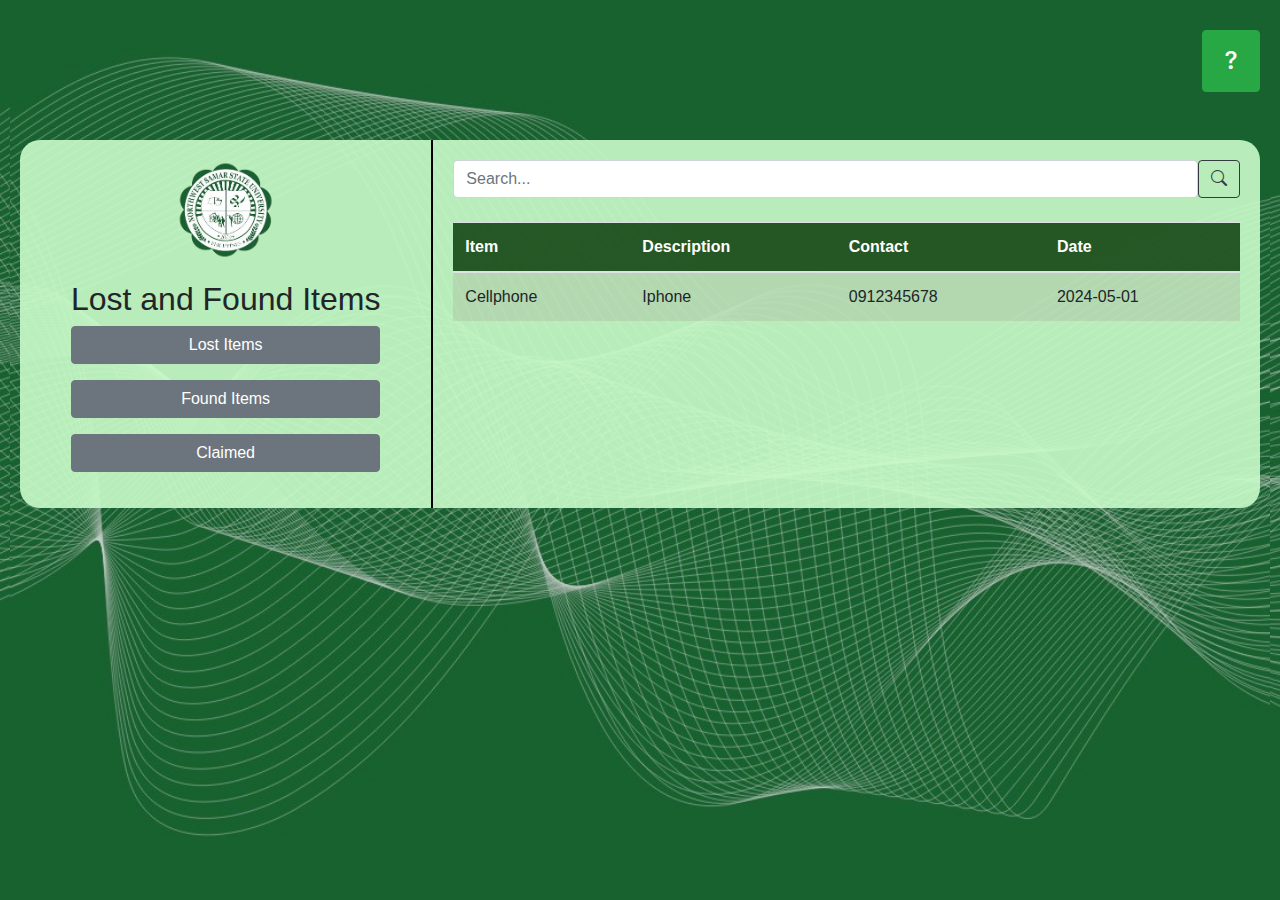
==== index.html @ bb74e471 "Add files via upload" ====
<!DOCTYPE html>
<html lang="en">

<head>
    <title>Lost and Found - Index Page</title>
    <meta charset="utf-8">
    <meta name="viewport" content="width=device-width, initial-scale=1">
    <link rel="stylesheet" href="https://stackpath.bootstrapcdn.com/bootstrap/4.5.2/css/bootstrap.min.css">
    <link rel="stylesheet" href="https://cdn.jsdelivr.net/npm/bootstrap-icons@1.4.1/font/bootstrap-icons.css">
    <link rel="stylesheet" href="css/style.css">
    <script src="auth.js"></script>
</head>

<body>
    <!-- <div class="user-panel">
        <h1>Welcome to the Index Page (User)</h1>
        <button onclick="logout()">Logout</button>
        <script src="logout.js"></script>
    </div> -->

    <div class="d-flex justify-content-end" style="margin-top: 10px;">
        <div class="btn-group">
            <button type="button" class="btn btn-success" data-toggle="modal" data-target="#infoModal">
                <i class="bi bi-question"></i>
            </button>
        </div>
    </div>

    <!-- Info modal Pop-up-->
    <div class="modal fade" id="infoModal" tabindex="-1" aria-labelledby="infoModalLabel" aria-hidden="true">
        <div class="modal-dialog modal-lg">
            <div class="modal-content">
                <div class="modal-header">
                    <h4 class="modal-title" id="infoModalLabel">Information</h4>
                    <button type="button" class="close" data-dismiss="modal" aria-label="Close">
                        <span aria-hidden="true">&times;</span>
                    </button>
                </div>
                <div class="modal-body">
                    <h5>Found Items</h5>
                    <h6>Item</h6>
                    <p>Displays the name or type of the found item (e.g., wallet, keys, phone). This helps users quickly
                        identify if the item matches what they lost.
                    </p>
                    <h6>Description</h6>
                    <p>Provides a brief description of the found item, including details like color, brand, or specific
                        characteristics. This helps users identify unique features that may match their lost item.
                    </p>
                    <h6>Contact</h6>
                    <p>Contains the contact details of the person who found the item. This allows the person who lost
                        the item to reach out and arrange for its return.
                    </p>
                    <h6>Date</h6>
                    <p> Shows the date when the item was found. This helps users determine if the timing matches when
                        they lost their item.
                    </p>
                    <br>
                    <h5>Lost Item</h5>
                    <h6>Item</h6>
                    <p>Displays the name or type of the lost item (e.g., wallet, keys, phone). This helps those who have
                        found an item quickly identify if it matches what someone has reported lost.
                    </p>
                    <h6>Description</h6>
                    <p>Provides a brief description of the lost item, including details like color, brand, or any unique
                        markings. This helps people determine if the found item matches what is described.
                    </p>
                    <h6>Contact</h6>
                    <p>Contains the contact details of the person who lost the item. This allows the person who has
                        found the item to reach out and arrange for its return.
                    </p>
                    <h6>Date</h6>
                    <p>Shows the date when the item was lost. This helps those who have found an item to see if the
                        timing aligns with when it went missing.
                    </p>
                </div>
                <div class="modal-footer">
                    <button type="button" class="btn btn-secondary" data-dismiss="modal">Close</button>
                </div>
            </div>
        </div>
    </div>


    <div class="index container-fluid mt-5">
        <div class="row">
            <!-- Left Side -->
            <div class="left-side col-md-4">
                <div class="text-center">
                    <img src="/images/logo.png" alt="University Logo" class="logo">
                    <h2>Lost and Found Items</h2>
                </div>
                <div class="menu">
                    <button class="btn btn-secondary w-100 mb-3">Lost Items</button>
                    <button class="btn btn-secondary w-100 mb-3">Found Items</button>
                    <button class="btn btn-secondary w-100 mb-3">Claimed</button>
                </div>
            </div>

            <!-- Right Side -->
            <div class="col-md-8 right-side">
                <div class="d-flex justify-content-between">
                    <input type="text" class="form-control" placeholder="Search...">
                    <button type="button" class="btn btn-outline-dark d-flex align-items-center justify-content-center" style="width: auto;">
                        <i class="bi bi-search" style="font-size: unset;"></i>
                    </button>
                </div>
                <table class="table mt-4">
                    <thead>
                        <tr>
                            <th>Item</th>
                            <th>Description</th>
                            <th>Contact</th>
                            <th>Date</th>
                        </tr>
                    </thead>
                    <tbody>
                        <tr>
                            <td>Cellphone</td>
                            <td>Iphone</td>
                            <td>0912345678</td>
                            <td>2024-05-01</td>
                        </tr>
                    </tbody>
                </table>
            </div>
        </div>
    </div>

    <script src="https://code.jquery.com/jquery-3.5.1.slim.min.js"></script>
    <script src="https://cdn.jsdelivr.net/npm/@popperjs/core@2.11.6/dist/umd/popper.min.js"></script>
    <script src="https://stackpath.bootstrapcdn.com/bootstrap/4.5.2/js/bootstrap.min.js"></script>
</body>

</html>
---- css/style.css ----
body, html {
  background-image: url('/images/background.jpg');
  background-size: cover;
  padding: 10px;
  flex: 1;
  height: 100%;
  margin: 0;
  font-family: 'Segoe UI', Tahoma, Geneva, Verdana, sans-serif;
}

.close {
  width: auto; 
  height: auto;
  line-height: 1;
}

button {
  width: 100%;
}

.bi {
  font-size: xx-large;
}

.container {
  background-color: rgba(202, 252, 202, 0.9);
  margin: auto;
  border-radius: 30px;
  padding: 20px;
  flex: 1;
}

/* Log in Page styles */
.login {
  background-color: rgba(202, 252, 202, 0.9);
  width: 450px;
  margin: auto;
  border-radius: 30px;
  padding: 20px;
  flex: 1;
}

.login .logo img {
  height: 100px;
}

.login .form-control {
  margin-bottom: 5px;
}

/* Sign Up Page styles */
.signup {
  padding: 20px;
  flex: 1;
}

.signup .left-side {
  background-color: rgba(202, 252, 202, 0.9);
  display: flex;
  flex-direction: column;
  justify-content: center;
  align-items: center;
  border-radius: 20px 0 0 20px;
  padding: 20px;
  margin-left: 120px;
}

.signup-text h2 {
  font-size: 3rem;
}

.signup-text .logo {
  width: 170px;
  margin-bottom: 20px;
}

.signup .right-side {
  background-color: rgba(18, 77, 18, 0.95);
  border-radius: 0 20px 20px 0;
  padding: 40px;
}

.signup-form .form-control {
  background-color: rgba(255, 255, 255, 0.3);
}

.signup-form label {
  color: #fff;
}

/* Index Page styles */
.index .left-side {
  background-color: rgba(202, 252, 202, 0.9);
  display: flex;
  flex-direction: column;
  justify-content: center;
  align-items: center;
  border-radius: 20px 0 0 20px;
  padding: 20px;
  border-right: 2px solid #000; 
}

.index .left-side .logo {
  width: 100px;
  margin-bottom: 20px;
}

.index .right-side {
  background-color: rgba(202, 252, 202, 0.9);
  border-radius: 0 20px 20px 0;
  padding: 20px;
}

.index .table thead {
  background-color: rgba(0, 50, 0, 0.8);
  color: white;
}

.index .table tbody {
  background-color: rgba(161, 139, 139, 0.2);
}
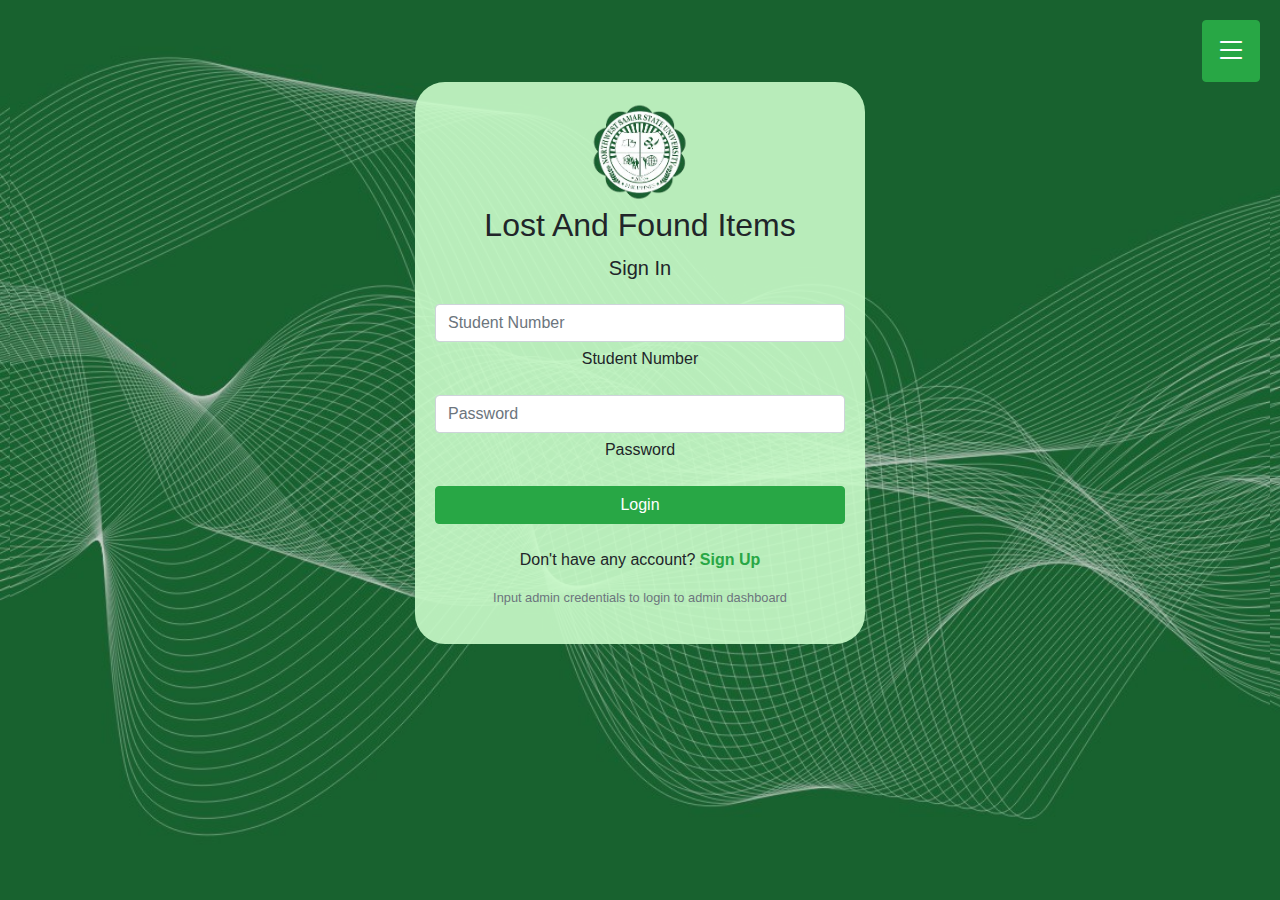
==== commit 9a65e81b: "Add files via upload" ====
--- a/index.html
+++ b/index.html
@@ -8,23 +8,42 @@
     <link rel="stylesheet" href="https://stackpath.bootstrapcdn.com/bootstrap/4.5.2/css/bootstrap.min.css">
     <link rel="stylesheet" href="https://cdn.jsdelivr.net/npm/bootstrap-icons@1.4.1/font/bootstrap-icons.css">
     <link rel="stylesheet" href="css/style.css">
-    <script src="auth.js"></script>
 </head>
 
 <body>
-    <!-- <div class="user-panel">
-        <h1>Welcome to the Index Page (User)</h1>
-        <button onclick="logout()">Logout</button>
-        <script src="logout.js"></script>
-    </div> -->
+    <script src="/js/auth.js"></script>
+    <script>
+        checkLogin(); // Call the function to check login status
+    </script>
 
-    <div class="d-flex justify-content-end" style="margin-top: 10px;">
-        <div class="btn-group">
-            <button type="button" class="btn btn-success" data-toggle="modal" data-target="#infoModal">
-                <i class="bi bi-question"></i>
-            </button>
+    <header>
+        <div class="row">
+            <div class="col-8 user-panel">
+                <div class="dropdown row">
+                    <!-- User icon that triggers the dropdown -->
+                    <button class="btn dropdown-toggle" style="width: auto;" id="dropdownButton"
+                        data-bs-toggle="dropdown" aria-expanded="false">
+                        <i class="bi bi-person-circle" style="font-size: 2rem;"></i>
+                    </button>
+                    <!-- Dropdown menu -->
+                    <ul class="dropdown-menu" aria-labelledby="dropdownButton">
+                        <li>
+                            <a class="dropdown-item" href="#" onclick="logout()">Logout</a>
+                        </li>
+                    </ul>
+                    <!-- Placeholder for dynamic user name -->
+                    <h5 id="welcomeMessage">Welcome!</h5>
+                </div>
+            </div>
+            <div class="col-4 d-flex justify-content-end">
+                <div class="btn-group">
+                    <button type="button" class="btn btn-success" data-toggle="modal" data-target="#infoModal">
+                        <i class="bi bi-question"></i>
+                    </button>
+                </div>
+            </div>
         </div>
-    </div>
+    </header>
 
     <!-- Info modal Pop-up-->
     <div class="modal fade" id="infoModal" tabindex="-1" aria-labelledby="infoModalLabel" aria-hidden="true">
@@ -80,7 +99,6 @@
         </div>
     </div>
 
-
     <div class="index container-fluid mt-5">
         <div class="row">
             <!-- Left Side -->
@@ -90,17 +108,20 @@
                     <h2>Lost and Found Items</h2>
                 </div>
                 <div class="menu">
-                    <button class="btn btn-secondary w-100 mb-3">Lost Items</button>
-                    <button class="btn btn-secondary w-100 mb-3">Found Items</button>
-                    <button class="btn btn-secondary w-100 mb-3">Claimed</button>
+                    <button class="btn btn-secondary w-100 mb-3" onclick="filterItems('lost')">Lost Items</button>
+                    <button class="btn btn-secondary w-100 mb-3" onclick="filterItems('found')">Found Items</button>
+                    <button class="btn btn-secondary w-100 mb-3" onclick="filterItems('claimed')">Claimed</button>
+                    <button class="btn btn-secondary w-100 mb-3" onclick="showAllItems()">All Items</button>
                 </div>
             </div>
 
             <!-- Right Side -->
             <div class="col-md-8 right-side">
                 <div class="d-flex justify-content-between">
-                    <input type="text" class="form-control" placeholder="Search...">
-                    <button type="button" class="btn btn-outline-dark d-flex align-items-center justify-content-center" style="width: auto;">
+                    <input type="text" class="form-control" placeholder="Search..." id="searchInput"
+                        onkeyup="searchItems()">
+                    <button type="button" class="btn btn-outline-dark d-flex align-items-center justify-content-center"
+                        style="width: auto;">
                         <i class="bi bi-search" style="font-size: unset;"></i>
                     </button>
                 </div>
@@ -111,24 +132,27 @@
                             <th>Description</th>
                             <th>Contact</th>
                             <th>Date</th>
+                            <th>Status</th>
                         </tr>
                     </thead>
-                    <tbody>
-                        <tr>
-                            <td>Cellphone</td>
-                            <td>Iphone</td>
-                            <td>0912345678</td>
-                            <td>2024-05-01</td>
-                        </tr>
+                    <tbody id="itemTableBody">
+                        <!-- Dynamically populated items will go here -->
                     </tbody>
                 </table>
             </div>
         </div>
     </div>
 
-    <script src="https://code.jquery.com/jquery-3.5.1.slim.min.js"></script>
+    <script src="/js/logout.js"></script>
+    <script src="/js/items.js"></script>
+    <script src="/js/search.js"></script>
+
+    <script src="https://code.jquery.com/jquery-3.5.1.min.js"></script>
     <script src="https://cdn.jsdelivr.net/npm/@popperjs/core@2.11.6/dist/umd/popper.min.js"></script>
     <script src="https://stackpath.bootstrapcdn.com/bootstrap/4.5.2/js/bootstrap.min.js"></script>
+    <script src="https://cdn.jsdelivr.net/npm/bootstrap@5.1.3/dist/js/bootstrap.min.js"></script>
+
+
 </body>
 
 </html>--- a/css/style.css
+++ b/css/style.css
@@ -28,6 +28,15 @@
   border-radius: 30px;
   padding: 20px;
   flex: 1;
+}
+
+.table thead {
+  background-color: rgba(0, 50, 0, 0.8);
+  color: white;
+}
+
+.table tbody {
+  background-color: rgba(161, 139, 139, 0.2);
 }
 
 /* Log in Page styles */
@@ -111,11 +120,7 @@
   padding: 20px;
 }
 
-.index .table thead {
-  background-color: rgba(0, 50, 0, 0.8);
-  color: white;
+.admin .logo {
+  width: 100px;
+  margin-bottom: 20px;
 }
-
-.index .table tbody {
-  background-color: rgba(161, 139, 139, 0.2);
-}
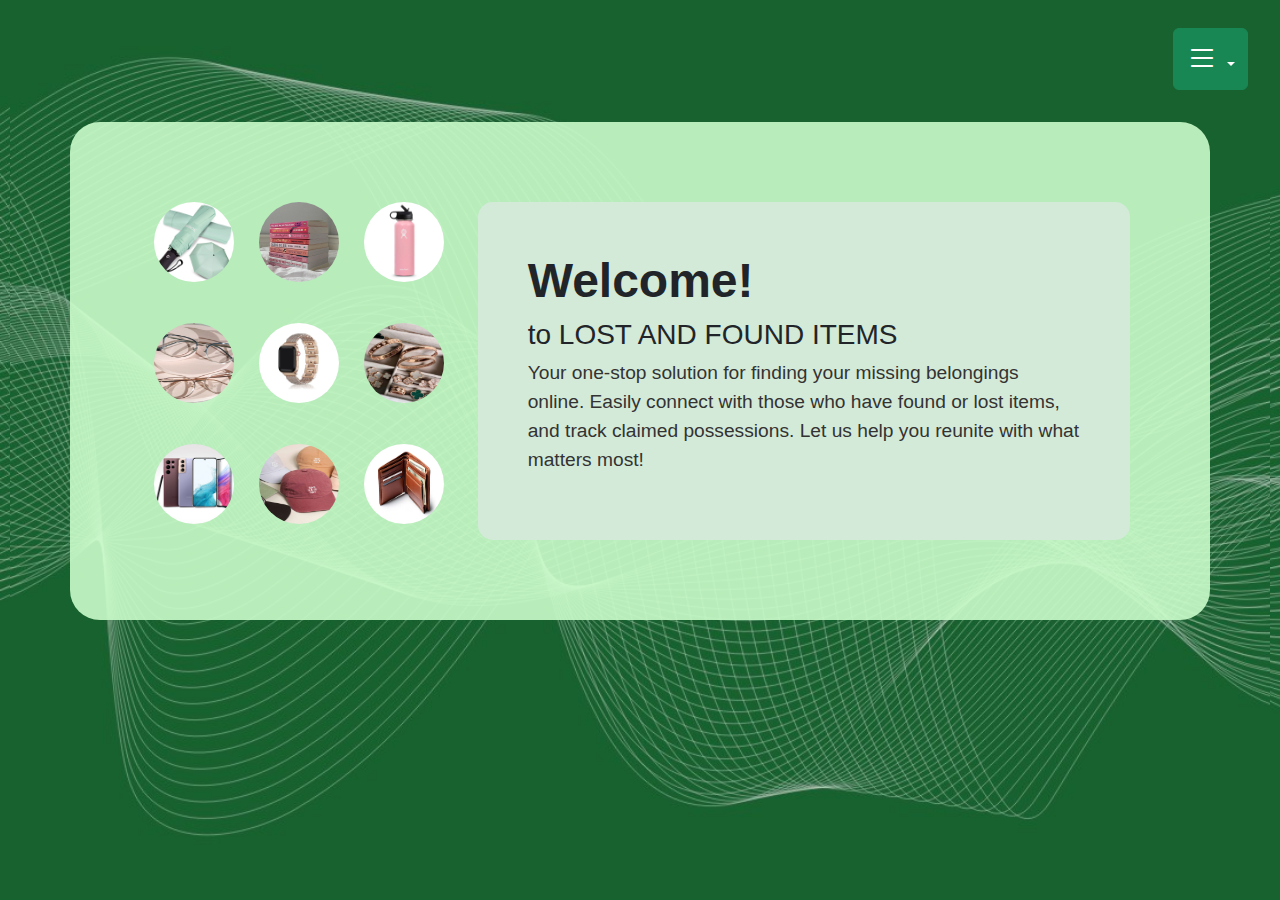
==== commit 41283992: "Add files via upload" ====
--- a/index.html
+++ b/index.html
@@ -2,157 +2,134 @@
 <html lang="en">
 
 <head>
-    <title>Lost and Found - Index Page</title>
-    <meta charset="utf-8">
-    <meta name="viewport" content="width=device-width, initial-scale=1">
-    <link rel="stylesheet" href="https://stackpath.bootstrapcdn.com/bootstrap/4.5.2/css/bootstrap.min.css">
-    <link rel="stylesheet" href="https://cdn.jsdelivr.net/npm/bootstrap-icons@1.4.1/font/bootstrap-icons.css">
-    <link rel="stylesheet" href="css/style.css">
+  <title>Lost and Found - Index Page</title>
+  <meta charset="utf-8">
+  <meta name="viewport" content="width=device-width, initial-scale=1">
+  <link rel="stylesheet" href="https://stackpath.bootstrapcdn.com/bootstrap/4.5.2/css/bootstrap.min.css">
+  <link rel="stylesheet" href="https://cdn.jsdelivr.net/npm/bootstrap-icons@1.4.1/font/bootstrap-icons.css">
+  <link rel="stylesheet" href="https://cdn.jsdelivr.net/npm/bootstrap@5.3.0-alpha1/dist/css/bootstrap.min.css">
+  <link rel="stylesheet" href="css/style.css">
 </head>
 
 <body>
-    <script src="/js/auth.js"></script>
-    <script>
-        checkLogin(); // Call the function to check login status
-    </script>
+  <!-- Navbar -->
+  <nav class="navbar navbar-expand-lg">
+    <div class="container-fluid">
+      <button class="navbar-toggler" type="button" data-bs-toggle="collapse" data-bs-target="#navbarNav"
+        aria-controls="navbarNav" aria-expanded="false" aria-label="Toggle navigation">
+        <span class="navbar-toggler-icon"></span>
+      </button>
+      <div class="collapse navbar-collapse" id="navbarNav">
+        <ul class="navbar-nav ms-auto">
+          <div class="d-flex justify-content-end">
+            <div class="btn-group">
+              <button type="button" class="btn btn-success dropdown-toggle" data-toggle="dropdown" aria-haspopup="true"
+                aria-expanded="false">
+                <i class="bi bi-list"></i>
+              </button>
+              <div class="dropdown-menu dropdown-menu-right">
+                <button class="dropdown-item" data-toggle="modal" data-target="#aboutModal">About</button>
+                <button class="dropdown-item" data-toggle="modal" data-target="#contactModal">Contact</button>
+                <button class="dropdown-item" onclick="window.location.href='login.html'">Login</button>
+                <button class="dropdown-item" onclick="window.location.href='signup.html'">Sign Up</button>
+              </div>
+            </div>
+          </div>
+        </ul>
+      </div>
+    </div>
+  </nav>
 
-    <header>
-        <div class="row">
-            <div class="col-8 user-panel">
-                <div class="dropdown row">
-                    <!-- User icon that triggers the dropdown -->
-                    <button class="btn dropdown-toggle" style="width: auto;" id="dropdownButton"
-                        data-bs-toggle="dropdown" aria-expanded="false">
-                        <i class="bi bi-person-circle" style="font-size: 2rem;"></i>
-                    </button>
-                    <!-- Dropdown menu -->
-                    <ul class="dropdown-menu" aria-labelledby="dropdownButton">
-                        <li>
-                            <a class="dropdown-item" href="#" onclick="logout()">Logout</a>
-                        </li>
-                    </ul>
-                    <!-- Placeholder for dynamic user name -->
-                    <h5 id="welcomeMessage">Welcome!</h5>
-                </div>
-            </div>
-            <div class="col-4 d-flex justify-content-end">
-                <div class="btn-group">
-                    <button type="button" class="btn btn-success" data-toggle="modal" data-target="#infoModal">
-                        <i class="bi bi-question"></i>
-                    </button>
-                </div>
-            </div>
+  <!-- About modal Pop-up-->
+  <div class="modal fade" id="aboutModal" tabindex="-1" aria-labelledby="aboutModalLabel" aria-hidden="true">
+    <div class="modal-dialog modal-dialog-centered">
+      <div class="modal-content">
+        <div class="modal-header">
+          <h4 class="modal-title" id="aboutModalLabel">About</h4>
+          <button type="button" class="close" data-dismiss="modal" aria-label="Close">
+            <span aria-hidden="true">&times;</span>
+          </button>
         </div>
-    </header>
+        <div class="modal-body">
+          <p>
+            Welcome to our Lost and Found platform! We are dedicated to helping you reconnect with lost items and find
+            those you have misplaced. Our website serves as a central hub where you can report lost belongings, browse
+            found items, and connect with others to return them to their rightful owners
+          </p>
+          <p>
+            Whether you've lost something or stumbled upon an item, we're here to make the process simple and
+            efficient. Join our community today, and let's work together to reunite lost things with their owners!
+          </p>
+        </div>
+        <div class="modal-footer">
+          <button type="button" class="btn btn-secondary" data-dismiss="modal">Close</button>
+        </div>
+      </div>
+    </div>
+  </div>
 
-    <!-- Info modal Pop-up-->
-    <div class="modal fade" id="infoModal" tabindex="-1" aria-labelledby="infoModalLabel" aria-hidden="true">
-        <div class="modal-dialog modal-lg">
-            <div class="modal-content">
-                <div class="modal-header">
-                    <h4 class="modal-title" id="infoModalLabel">Information</h4>
-                    <button type="button" class="close" data-dismiss="modal" aria-label="Close">
-                        <span aria-hidden="true">&times;</span>
-                    </button>
-                </div>
-                <div class="modal-body">
-                    <h5>Found Items</h5>
-                    <h6>Item</h6>
-                    <p>Displays the name or type of the found item (e.g., wallet, keys, phone). This helps users quickly
-                        identify if the item matches what they lost.
-                    </p>
-                    <h6>Description</h6>
-                    <p>Provides a brief description of the found item, including details like color, brand, or specific
-                        characteristics. This helps users identify unique features that may match their lost item.
-                    </p>
-                    <h6>Contact</h6>
-                    <p>Contains the contact details of the person who found the item. This allows the person who lost
-                        the item to reach out and arrange for its return.
-                    </p>
-                    <h6>Date</h6>
-                    <p> Shows the date when the item was found. This helps users determine if the timing matches when
-                        they lost their item.
-                    </p>
-                    <br>
-                    <h5>Lost Item</h5>
-                    <h6>Item</h6>
-                    <p>Displays the name or type of the lost item (e.g., wallet, keys, phone). This helps those who have
-                        found an item quickly identify if it matches what someone has reported lost.
-                    </p>
-                    <h6>Description</h6>
-                    <p>Provides a brief description of the lost item, including details like color, brand, or any unique
-                        markings. This helps people determine if the found item matches what is described.
-                    </p>
-                    <h6>Contact</h6>
-                    <p>Contains the contact details of the person who lost the item. This allows the person who has
-                        found the item to reach out and arrange for its return.
-                    </p>
-                    <h6>Date</h6>
-                    <p>Shows the date when the item was lost. This helps those who have found an item to see if the
-                        timing aligns with when it went missing.
-                    </p>
-                </div>
-                <div class="modal-footer">
-                    <button type="button" class="btn btn-secondary" data-dismiss="modal">Close</button>
-                </div>
-            </div>
+   <!-- Contact modal Pop-up-->
+   <div class="modal fade" id="contactModal" tabindex="-1" aria-labelledby="contactModalLabel" aria-hidden="true">
+    <div class="modal-dialog modal-dialog-centered">
+      <div class="modal-content">
+        <div class="modal-header">
+          <h4 class="modal-title" id="contactModalLabel">Contact</h4>
+          <button type="button" class="close" data-dismiss="modal" aria-label="Close">
+            <span aria-hidden="true">&times;</span>
+          </button>
         </div>
+        <div class="modal-body">
+          <h5>Department</h5>
+          <p>"CCIS"<br>College of Computing and Information Sciences </p>
+          <h5>Phone Number</h5>
+          <p>09678357981 </p>
+          <h5>Email</h5>
+          <p>Admin@gmail.com</p>
+          <h5>Facebook Page</h5>
+          <p>Lost And Found CCIS fb page</p>
+          <br>
+          <h5>Building</h5>
+          <h6>For found items/claimants</h6>
+          <p>CCIS Building</p>
+        </div>
+        <div class="modal-footer">
+          <button type="button" class="btn btn-secondary" data-dismiss="modal">Close</button>
+        </div>
+      </div>
     </div>
-
-    <div class="index container-fluid mt-5">
-        <div class="row">
-            <!-- Left Side -->
-            <div class="left-side col-md-4">
-                <div class="text-center">
-                    <img src="/images/logo.png" alt="University Logo" class="logo">
-                    <h2>Lost and Found Items</h2>
-                </div>
-                <div class="menu">
-                    <button class="btn btn-secondary w-100 mb-3" onclick="filterItems('lost')">Lost Items</button>
-                    <button class="btn btn-secondary w-100 mb-3" onclick="filterItems('found')">Found Items</button>
-                    <button class="btn btn-secondary w-100 mb-3" onclick="filterItems('claimed')">Claimed</button>
-                    <button class="btn btn-secondary w-100 mb-3" onclick="showAllItems()">All Items</button>
-                </div>
-            </div>
-
-            <!-- Right Side -->
-            <div class="col-md-8 right-side">
-                <div class="d-flex justify-content-between">
-                    <input type="text" class="form-control" placeholder="Search..." id="searchInput"
-                        onkeyup="searchItems()">
-                    <button type="button" class="btn btn-outline-dark d-flex align-items-center justify-content-center"
-                        style="width: auto;">
-                        <i class="bi bi-search" style="font-size: unset;"></i>
-                    </button>
-                </div>
-                <table class="table mt-4">
-                    <thead>
-                        <tr>
-                            <th>Item</th>
-                            <th>Description</th>
-                            <th>Contact</th>
-                            <th>Date</th>
-                            <th>Status</th>
-                        </tr>
-                    </thead>
-                    <tbody id="itemTableBody">
-                        <!-- Dynamically populated items will go here -->
-                    </tbody>
-                </table>
-            </div>
-        </div>
-    </div>
-
-    <script src="/js/logout.js"></script>
-    <script src="/js/items.js"></script>
-    <script src="/js/search.js"></script>
-
-    <script src="https://code.jquery.com/jquery-3.5.1.min.js"></script>
-    <script src="https://cdn.jsdelivr.net/npm/@popperjs/core@2.11.6/dist/umd/popper.min.js"></script>
-    <script src="https://stackpath.bootstrapcdn.com/bootstrap/4.5.2/js/bootstrap.min.js"></script>
-    <script src="https://cdn.jsdelivr.net/npm/bootstrap@5.1.3/dist/js/bootstrap.min.js"></script>
+  </div>
 
 
+  <!-- Landing Page Content -->
+  <br>
+  <div class="container landing-content">
+    <div class="magnifying-glass">
+      <img src="/images/umbrella.jpg" alt="umbrella">
+      <img src="/images/books.jpg" alt="books">
+      <img src="/images/tumbler.jpg" alt="tumbler">
+      <img src="/images/glasses.jpg" alt="glasses">
+      <img src="/images/watch.jpg" alt="watch">
+      <img src="/images/jewelry.jpg" alt="jewelry">
+      <img src="/images/phone.jpg" alt="phone">
+      <img src="/images/cap.jpg" alt="cap">
+      <img src="/images/wallet.jpg" alt="wallet">
+    </div>
+    <div class="welcome-section">
+      <div class="welcome-text">
+        <h1>Welcome!</h1>
+        <h3>to LOST AND FOUND ITEMS</h3>
+        <p>Your one-stop solution for finding your missing belongings online. Easily connect with those who have
+          found or lost items, and track claimed possessions. Let us help you reunite with what matters most!
+        </p>
+      </div>
+    </div>
+  </div>
+
+  <script src="https://cdn.jsdelivr.net/npm/bootstrap@5.3.0-alpha1/dist/js/bootstrap.bundle.min.js"></script>
+  <script src="https://code.jquery.com/jquery-3.5.1.min.js"></script>
+  <script src="https://cdn.jsdelivr.net/npm/@popperjs/core@2.11.6/dist/umd/popper.min.js"></script>
+  <script src="https://stackpath.bootstrapcdn.com/bootstrap/4.5.2/js/bootstrap.min.js"></script>
+  <script src="https://cdn.jsdelivr.net/npm/bootstrap@5.1.3/dist/js/bootstrap.min.js"></script>
 </body>
 
 </html>--- a/css/style.css
+++ b/css/style.css
@@ -1,4 +1,5 @@
-body, html {
+body,
+html {
   background-image: url('/images/background.jpg');
   background-size: cover;
   padding: 10px;
@@ -9,7 +10,7 @@
 }
 
 .close {
-  width: auto; 
+  width: auto;
   height: auto;
   line-height: 1;
 }
@@ -97,7 +98,7 @@
   color: #fff;
 }
 
-/* Index Page styles */
+/* List Page styles */
 .index .left-side {
   background-color: rgba(202, 252, 202, 0.9);
   display: flex;
@@ -106,7 +107,7 @@
   align-items: center;
   border-radius: 20px 0 0 20px;
   padding: 20px;
-  border-right: 2px solid #000; 
+  border-right: 2px solid #000;
 }
 
 .index .left-side .logo {
@@ -124,3 +125,44 @@
   width: 100px;
   margin-bottom: 20px;
 }
+
+/* Index(Landing) Page styles */
+.navbar-brand,
+.nav-link {
+  color: white !important;
+}
+
+.landing-content {
+  padding: 80px;
+  display: flex;
+}
+
+.welcome-text h1 {
+  font-size: 3rem;
+  font-weight: bold;
+}
+
+.welcome-text p {
+  font-size: 1.2rem;
+  color: #333;
+}
+
+.welcome-section {
+  background-color: #d3ead8;
+  padding: 50px;
+  border-radius: 15px;
+  margin-left: 30px;
+}
+
+.magnifying-glass {
+  display: flex;
+  flex-wrap: wrap;
+  justify-content: center;
+  gap: 25px;
+}
+
+.magnifying-glass img {
+  border-radius: 50%;
+  width: 80px;
+  height: 80px;
+}